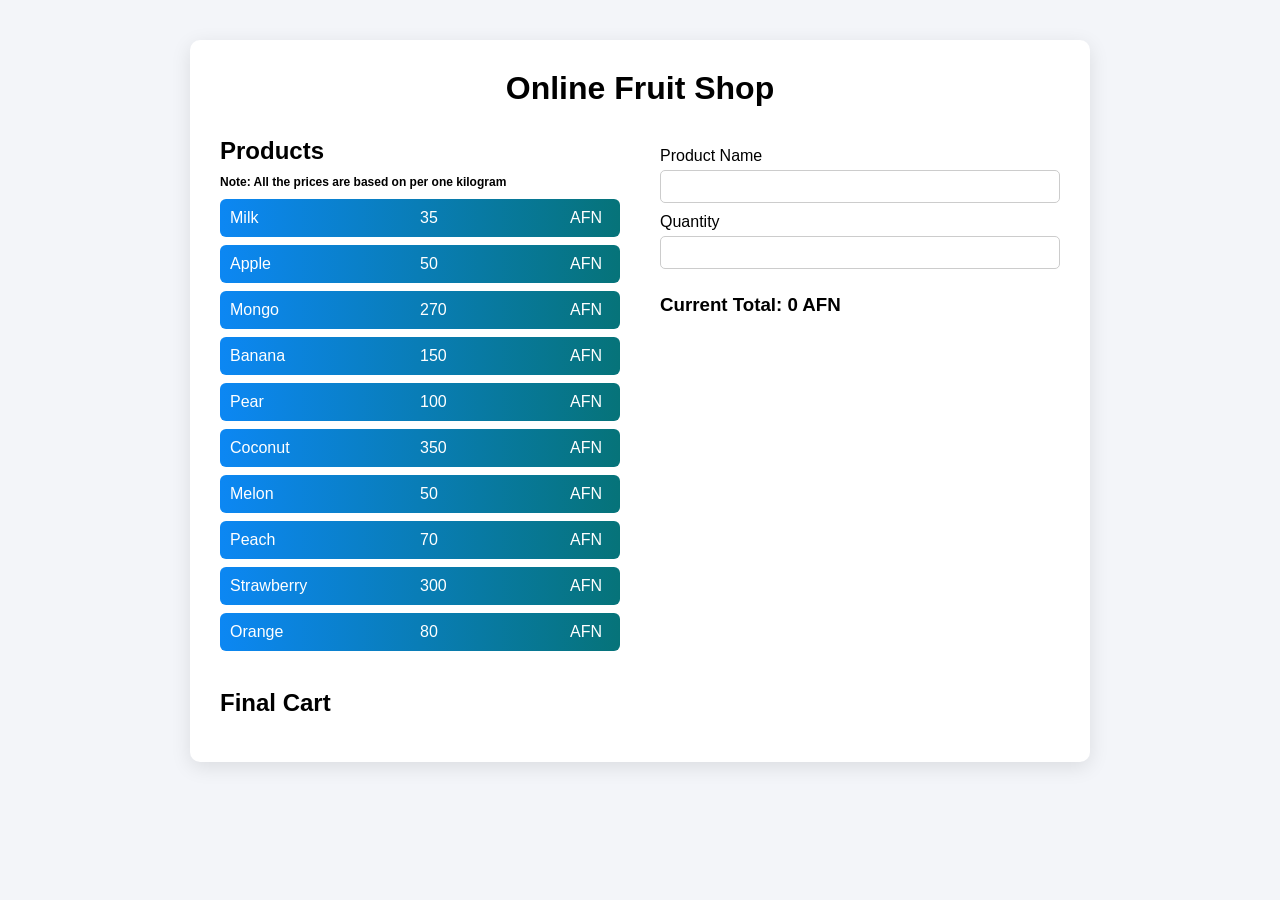
==== index.html @ 6a2f4b28 "Initial commit, will work on the rest of the project later on" ====
<!DOCTYPE html>
<html lang="en">
<head>
    <meta charset="UTF-8">
    <meta name="viewport" content="width=device-width, initial-scale=1.0">
    <title> Online Shop</title>
    <link rel="stylesheet" href="style.css">
</head>
<body>
    <div id="container">
        <h1>Online Fruit Shop</h1>
        <div id="ProductsContainer">
            <div id="products">
                <h2>Products</h2>
                <h6>Note: All the prices are based on per one kilogram</h6>
                <ul id="productList"></ul>
            </div>
            <div id="purchasing">
                <label for="">Product Name</label>
                <input type="text" id="productName">

                <label for="">Quantity</label>
                <input type="number" id="productQuantity">



                <p id="message"></p>
                <h3>Current Total: 
                    <span id="total">0</span>
                    AFN
                </h3>
            </div>
        </div>

        <div class="result">
            <h2>Final Cart</h2>
            <ul id="finalList"></ul>
            <h3 id="finalTotal"></h3>
        </div>
    </div>
    <script src="script.js"></script>
</body>
</html>
---- style.css ----
/* Reset */
*{
    box-sizing: border-box;
    margin:0;
    padding:0;
}

/* Page */
body{
    font-family: Arial, Helvetica, sans-serif;
    background:#f3f5f9;
    padding:40px;
}

/* Main container */
#container{
    max-width:900px;
    margin:auto;
    background:white;
    padding:30px;
    border-radius:10px;
    box-shadow:0 5px 20px rgba(0,0,0,0.1);
}

/* Title */
h1{
    text-align:center;
    margin-bottom:30px;
}

/* Products + Purchasing layout */
#ProductsContainer{
    display:flex;
    gap:40px;
    margin-bottom:30px;
}

/* Products section */
#products{
    flex:1;
}

#products h2{
    margin-bottom:10px;
}
#products h6{
    margin-bottom:10px;
    font-size: 12px;
}

#productList{
    list-style:none;
}

#productList li{
    background: linear-gradient(to right, #0c87f3, #067379);    color: white;
    padding:10px;
    margin-bottom:8px;
    border-radius:6px;
}

/* Purchasing section */
#purchasing{
    flex:1;
    display:flex;
    flex-direction:column;
}

#purchasing label{
    margin-top:10px;
    margin-bottom:5px;
}

#purchasing input{
    padding:8px;
    border-radius:5px;
    border:1px solid #ccc;
}

/* Message */
#message{
    margin-top:10px;
    color:#e74c3c;
}

/* Current total */
#purchasing h3{
    margin-top:15px;
}

/* Result cart */
.result{
    margin-top:20px;
}

#finalList{
    list-style:none;
    margin-top:10px;
}

#finalList li{
    padding:10px;
    border-bottom:1px solid #ddd;
}

/* Final total */
#finalTotal{
    margin-top:15px;
    font-size:18px;
    font-weight:bold;
}
.productItem{
    display: flex;
    justify-content: space-between;
    padding: 6px 10px;
}
.name{
    width:120px;
}

.price{
    width:80px;
}

.currency{
    width:40px;
}
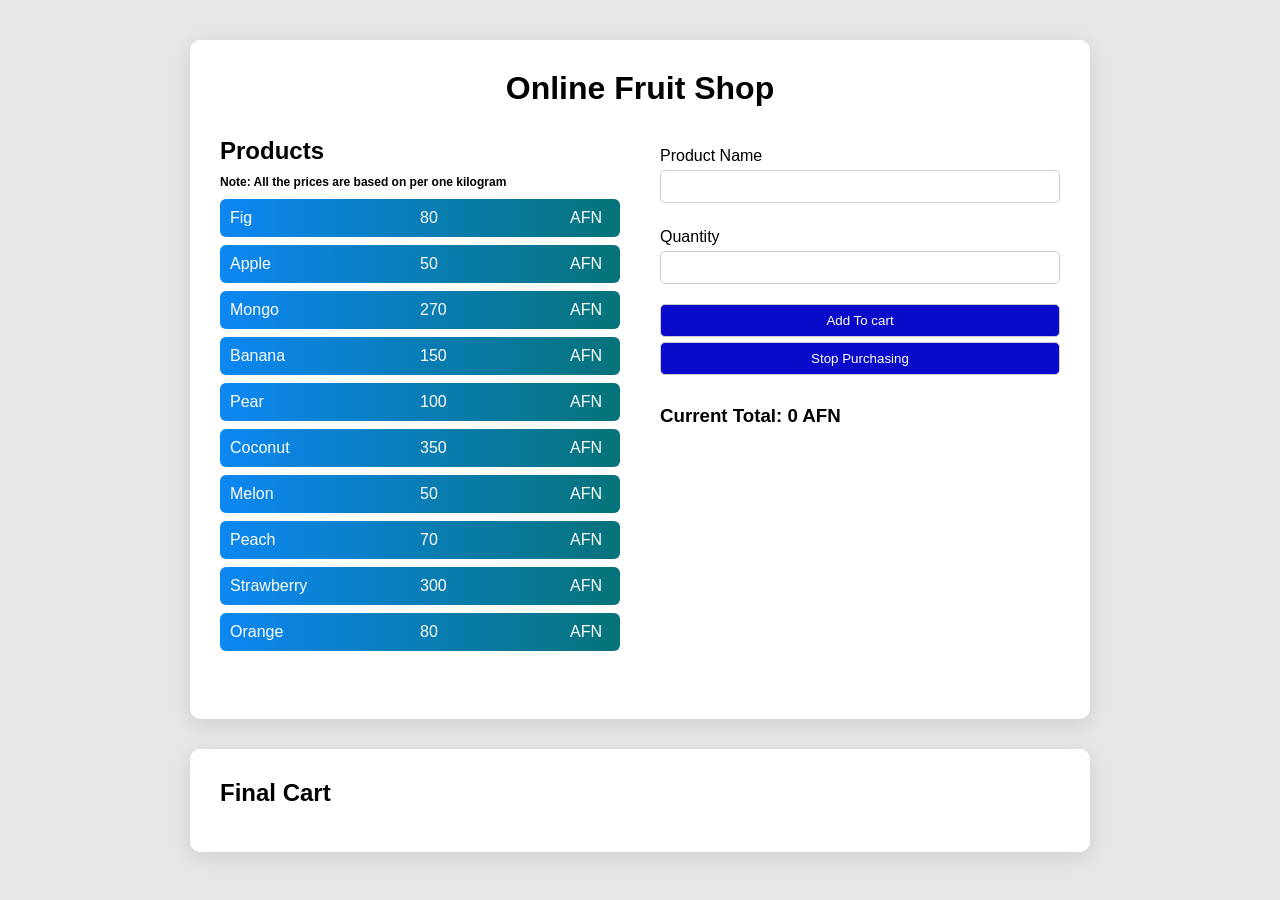
==== commit f6a6e8dd: "Second commit. Wrote some codes, added features to the files and also styles." ====
--- a/index.html
+++ b/index.html
@@ -18,9 +18,14 @@
             <div id="purchasing">
                 <label for="">Product Name</label>
                 <input type="text" id="productName">
+                <small>Wrong Entry!. Kinldy select fruits from the list</small>
 
                 <label for="">Quantity</label>
                 <input type="number" id="productQuantity">
+
+                <button id="addToCart">Add To cart</button>
+
+                <button id="stopPurchasing">Stop Purchasing</button>
 
 
 
@@ -32,11 +37,11 @@
             </div>
         </div>
 
-        <div class="result">
-            <h2>Final Cart</h2>
-            <ul id="finalList"></ul>
-            <h3 id="finalTotal"></h3>
-        </div>
+    </div>
+    <div class="result">
+        <h2>Final Cart</h2>
+        <ul id="finalList"></ul>
+        <h3 id="finalTotal"></h3>
     </div>
     <script src="script.js"></script>
 </body>
--- a/style.css
+++ b/style.css
@@ -8,7 +8,7 @@
 /* Page */
 body{
     font-family: Arial, Helvetica, sans-serif;
-    background:#f3f5f9;
+    background:#e7e6e6;
     padding:40px;
 }
 
@@ -20,6 +20,7 @@
     padding:30px;
     border-radius:10px;
     box-shadow:0 5px 20px rgba(0,0,0,0.1);
+    margin-bottom: 30px;
 }
 
 /* Title */
@@ -77,6 +78,34 @@
     border:1px solid #ccc;
 }
 
+#purchasing small{
+    visibility: hidden;
+}
+
+/* button styles*/
+#addToCart, #stopPurchasing{
+    padding:8px;
+    border-radius:5px;
+    border:1px solid #ccc;
+    margin-bottom:5px;
+    background-color: rgb(10, 10, 202);
+    color: white;
+}
+
+#addToCart{
+    margin-top: 20px;
+}
+
+#addToCart:hover{
+    background-color: rgb(2, 2, 105);
+    cursor: pointer;
+}
+#stopPurchasing:hover{
+    background-color: rgb(2, 2, 105);
+    cursor: pointer;
+}
+
+
 /* Message */
 #message{
     margin-top:10px;
@@ -90,7 +119,12 @@
 
 /* Result cart */
 .result{
-    margin-top:20px;
+    max-width:900px;
+    margin:auto;
+    background:white;
+    padding:30px;
+    border-radius:10px;
+    box-shadow:0 5px 20px rgba(0,0,0,0.1);
 }
 
 #finalList{
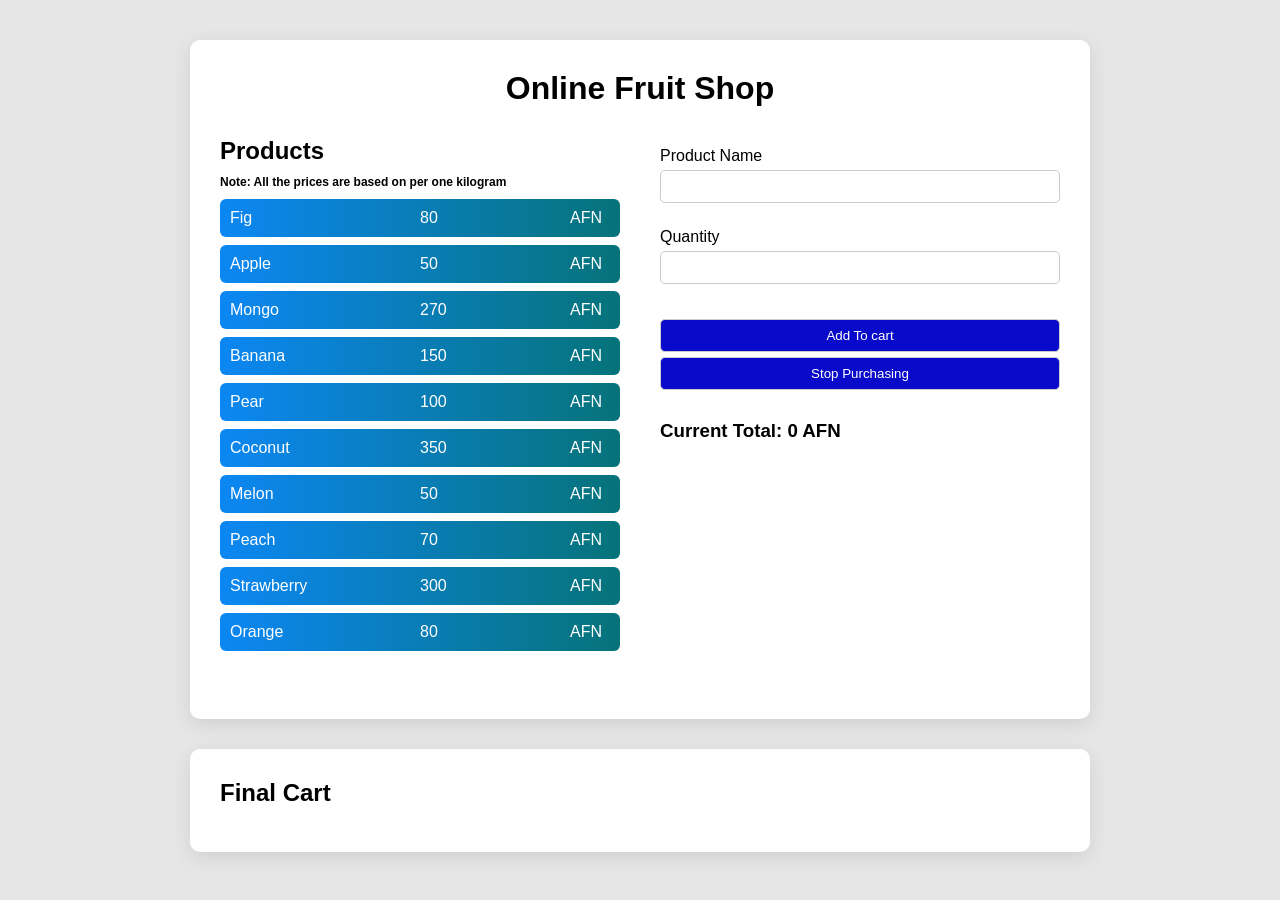
==== commit ace8a74d: "Third commit, Fixed some bugs, added some functionalities and styles to the page, and worked on some" ====
--- a/index.html
+++ b/index.html
@@ -22,6 +22,7 @@
 
                 <label for="">Quantity</label>
                 <input type="number" id="productQuantity">
+                <small id="invalidNumberError">Please enter a value more than 0</small>
 
                 <button id="addToCart">Add To cart</button>
 
@@ -34,6 +35,7 @@
                     <span id="total">0</span>
                     AFN
                 </h3>
+                <ul id="purchaseList"></ul>
             </div>
         </div>
 
--- a/style.css
+++ b/style.css
@@ -59,6 +59,7 @@
     margin-bottom:8px;
     border-radius:6px;
 }
+
 
 /* Purchasing section */
 #purchasing{
@@ -158,4 +159,29 @@
 
 .currency{
     width:40px;
-}+}
+
+/* Purchase list items */
+#purchaseList li{
+    margin-top: 10px;
+    background: #0c87f3;    color: white;
+    padding:10px;
+    margin-bottom:8px;
+    border-radius:6px;
+    display: flex;
+    justify-content: space-between;
+    transition: all 0.6s ease;
+}
+.highlight{
+    background:#4be77c !important;
+    transition: background 0.8s ease;
+}
+.pricePurchaseList{
+    color: white;
+}
+
+
+/* show quantity error function */
+#invalidNumberError{
+    visibility: hidden;
+}
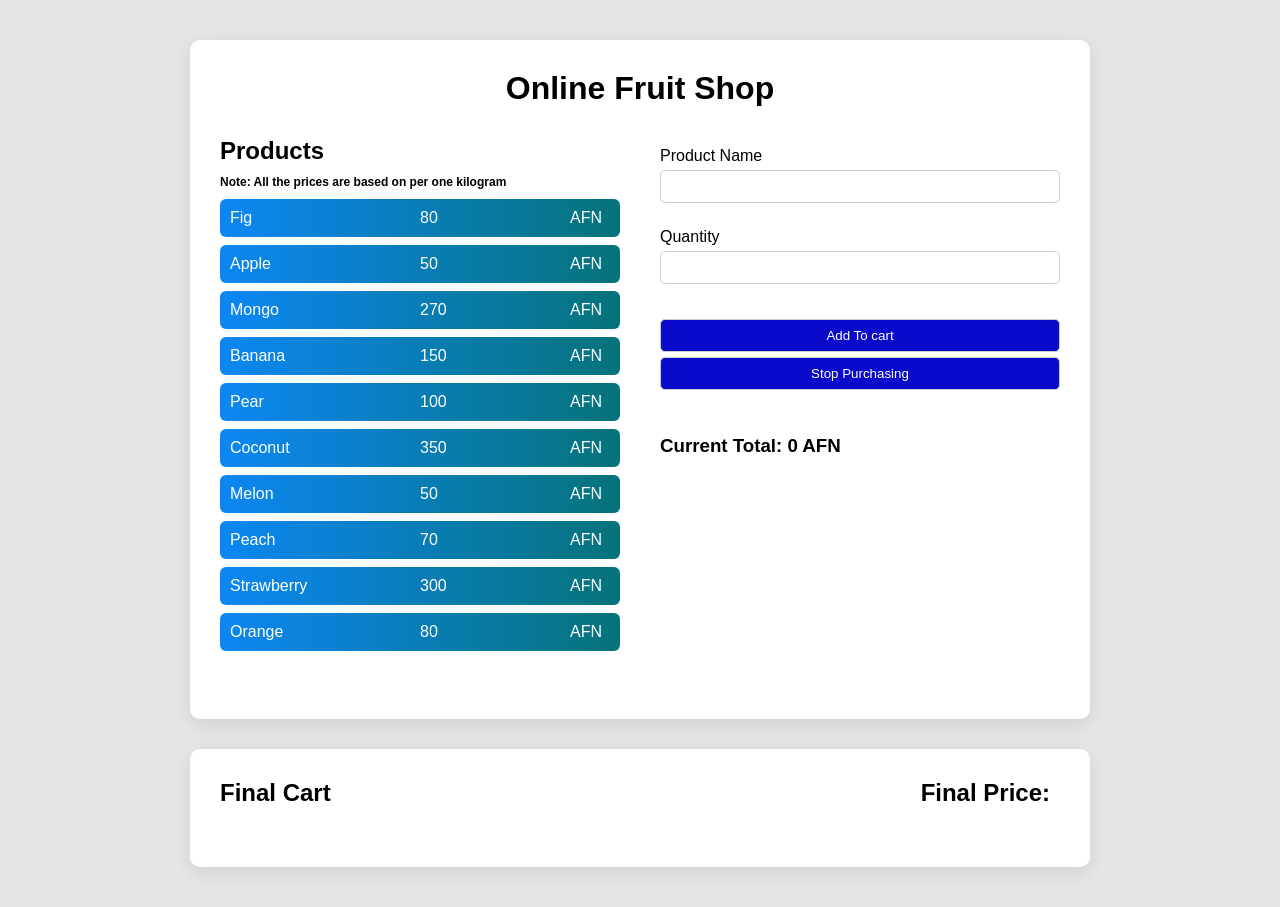
==== commit 45e8323c: "Fourth commit, Trying to finish the project, but still facing challenges. This time debugged some pa" ====
--- a/index.html
+++ b/index.html
@@ -25,8 +25,9 @@
                 <small id="invalidNumberError">Please enter a value more than 0</small>
 
                 <button id="addToCart">Add To cart</button>
-
+                
                 <button id="stopPurchasing">Stop Purchasing</button>
+                <small id="stopPurchasingError">Kinldy, add something to the cart first then click this button</small>
 
 
 
@@ -41,9 +42,14 @@
 
     </div>
     <div class="result">
-        <h2>Final Cart</h2>
+        <div id="finalCartTitels">
+            <h2 id="finalTitle">Final Cart</h2>
+            <div id="finalTotalTitleValueContainer">
+            <h2 id="FinalTotalTitle">Final Price: </h2>
+            <span id="FinalTotalValue"></span>
+            </div>
+        </div>
         <ul id="finalList"></ul>
-        <h3 id="finalTotal"></h3>
     </div>
     <script src="script.js"></script>
 </body>
--- a/style.css
+++ b/style.css
@@ -185,3 +185,47 @@
 #invalidNumberError{
     visibility: hidden;
 }
+/* final cart styles */
+#finalCartTitels{
+    display: flex;
+    justify-content: space-between;
+    width: 100%;
+    margin-bottom:30px ;
+}
+
+
+#finalTotalTitleValueContainer{
+    display: flex;
+    justify-content: center; 
+    align-items: center;       
+    gap: 10px;
+}
+#FinalTotalValue{
+    font-size: 22px;
+    font-weight: 700;
+}
+
+.finalCartItems{
+    margin-top: 10px;
+    background: #0c87f3;    color: white;
+    padding:10px;
+    margin-bottom:8px;
+    border-radius:6px;
+    display: flex;
+    justify-content: space-between;
+    transition: all 0.6s ease;
+}
+
+/* remove btn style */
+.removeBtn{
+    background-color: white;
+    font-size: 14px;
+    cursor: pointer;
+}
+.removeBtn:hover{
+   background-color: #3f0202;
+    
+}
+#stopPurchasingError  {
+    visibility: hidden
+}
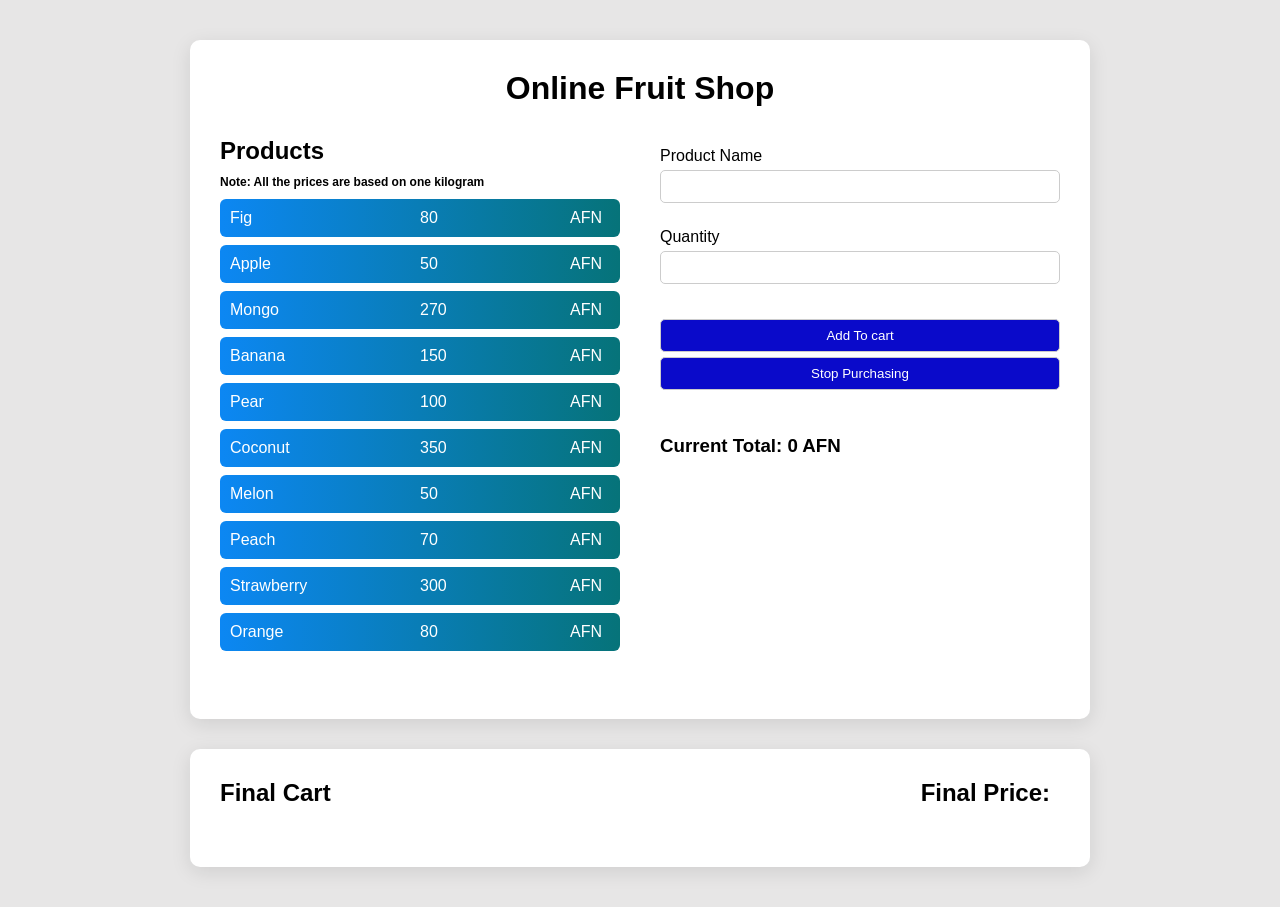
==== commit e1f3c4d2: "Completed the functionalities of the project. Just the remaining part and the most important one is " ====
--- a/index.html
+++ b/index.html
@@ -12,7 +12,7 @@
         <div id="ProductsContainer">
             <div id="products">
                 <h2>Products</h2>
-                <h6>Note: All the prices are based on per one kilogram</h6>
+                <h6>Note: All the prices are based on one kilogram</h6>
                 <ul id="productList"></ul>
             </div>
             <div id="purchasing">
--- a/style.css
+++ b/style.css
@@ -228,4 +228,7 @@
 }
 #stopPurchasingError  {
     visibility: hidden
-}+}
+
+
+
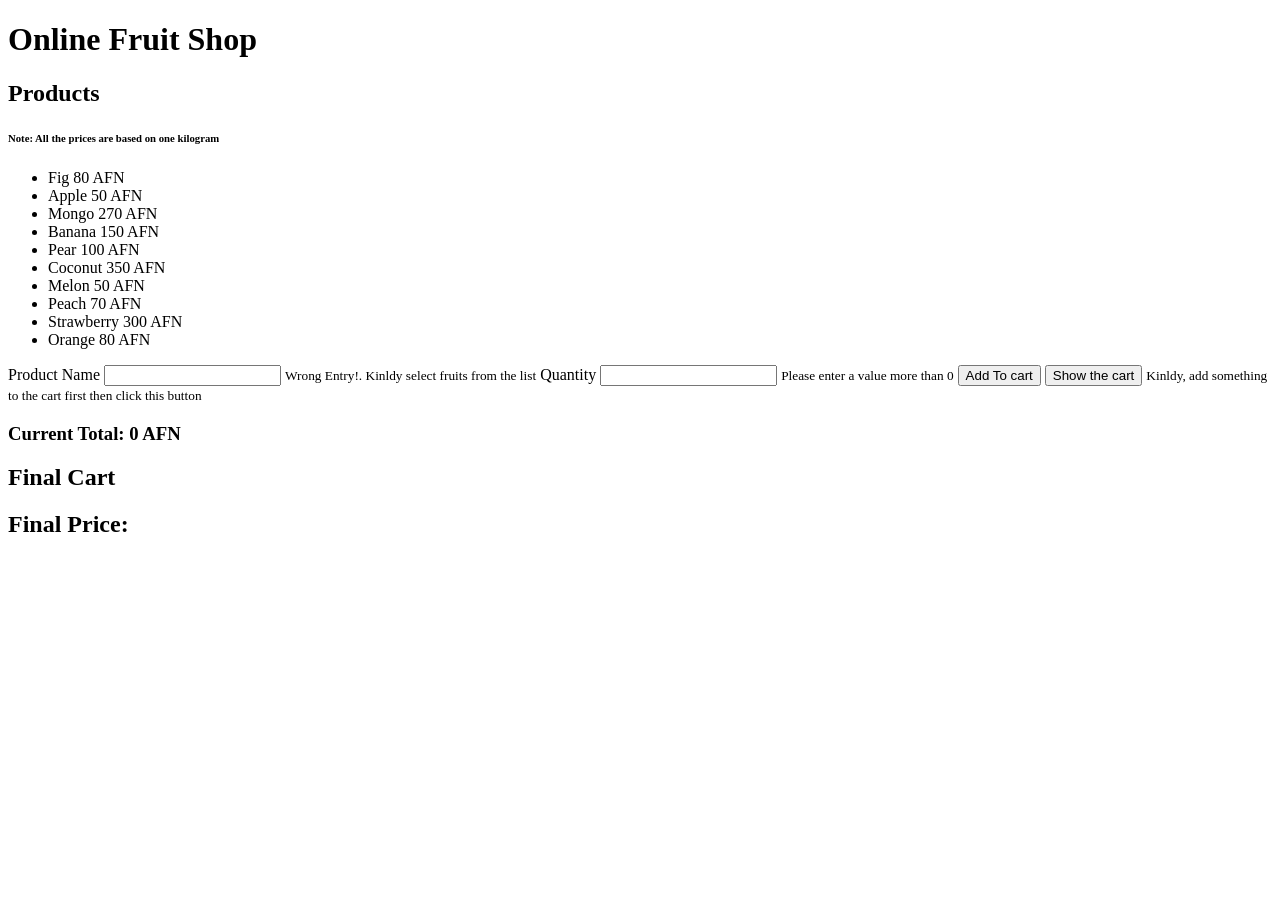
==== commit 2401d1f7: "created the layout of the payment page, but still did not put any design yet. Debugged the parts of " ====
--- a/index.html
+++ b/index.html
@@ -26,7 +26,7 @@
 
                 <button id="addToCart">Add To cart</button>
                 
-                <button id="stopPurchasing">Stop Purchasing</button>
+                <button id="stopPurchasing">Show the cart</button>
                 <small id="stopPurchasingError">Kinldy, add something to the cart first then click this button</small>
 
 
@@ -42,13 +42,16 @@
 
     </div>
     <div class="result">
+
         <div id="finalCartTitels">
             <h2 id="finalTitle">Final Cart</h2>
             <div id="finalTotalTitleValueContainer">
             <h2 id="FinalTotalTitle">Final Price: </h2>
             <span id="FinalTotalValue"></span>
             </div>
+
         </div>
+
         <ul id="finalList"></ul>
     </div>
     <script src="script.js"></script>
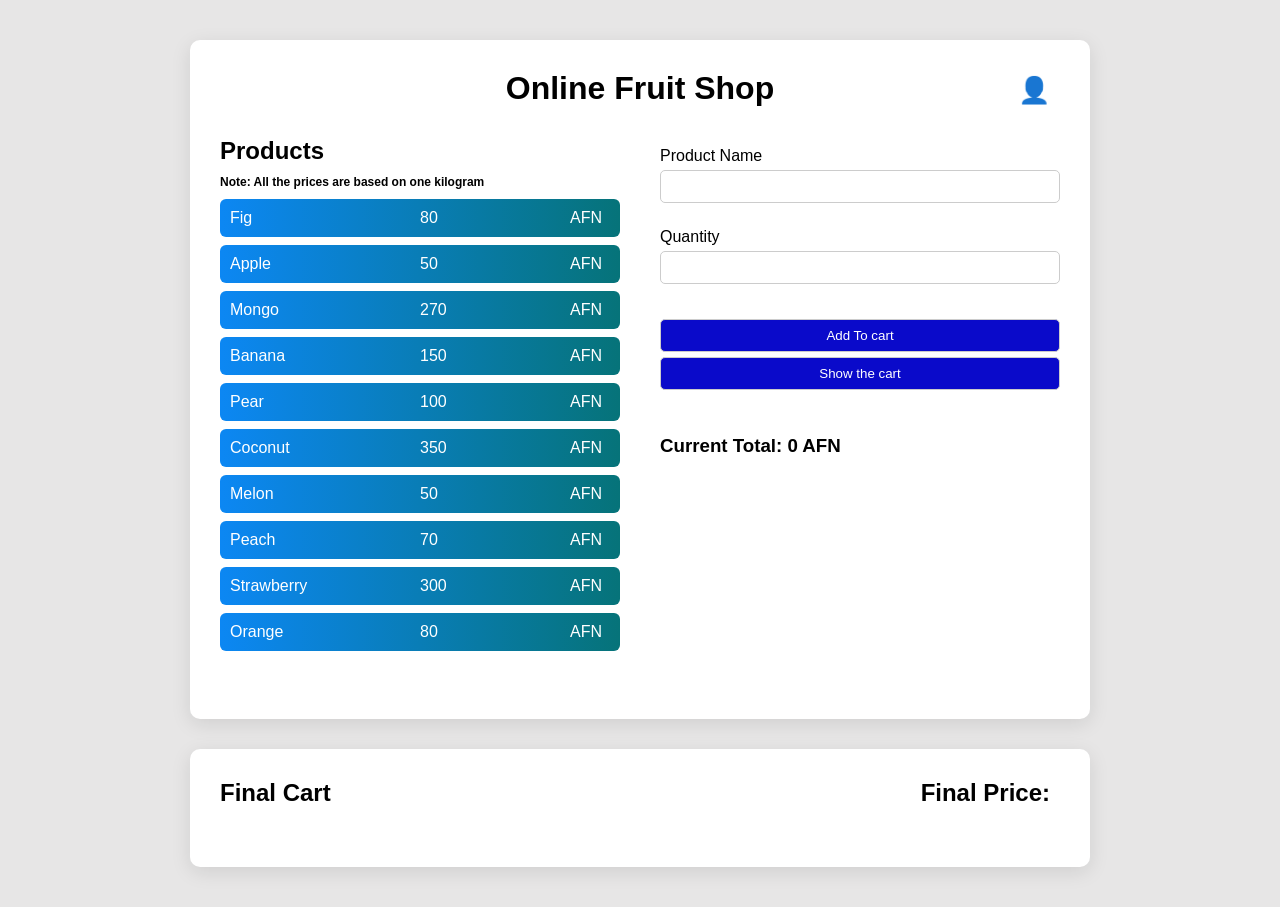
==== commit a7d44631: "worked on the payment page and debugged some parts of the project" ====
--- a/index.html
+++ b/index.html
@@ -8,7 +8,22 @@
 </head>
 <body>
     <div id="container">
+
         <h1>Online Fruit Shop</h1>
+
+        <span id="userIcon">👤</span>
+
+
+<div id="adminSmallPage">
+    <h2>Admin section</h2>
+    <input type="text" id="adminCode" placeholder="Enter hidden code">
+    <input type="password" id="adminPassword" placeholder="Enter password">
+    <button id="adminSubmit">Submit</button>
+</div>
+
+
+
+
         <div id="ProductsContainer">
             <div id="products">
                 <h2>Products</h2>
--- a/style.css
+++ b/style.css
@@ -0,0 +1,313 @@
+/* Reset */
+*{
+    box-sizing: border-box;
+    margin:0;
+    padding:0;
+}
+
+/* Page */
+body{
+    font-family: Arial, Helvetica, sans-serif;
+    background:#e7e6e6;
+    padding:40px;
+}
+
+/* Main container */
+#container{
+    max-width:900px;
+    margin:auto;
+    background:white;
+    padding:30px;
+    border-radius:10px;
+    box-shadow:0 5px 20px rgba(0,0,0,0.1);
+    margin-bottom: 30px;
+    position: relative;
+}
+
+/* Title */
+h1{
+    text-align:center;
+    margin-bottom:30px;
+}
+
+/* adminIcon */
+/* user profile icon */
+#userIcon{
+    position:absolute;
+    right:40px;
+    top:35px;
+    font-size:26px;
+}
+#userIcon:hover{
+    cursor: pointer;
+    font-size: 30px;
+}
+
+/* Products + Purchasing layout */
+#ProductsContainer{
+    display:flex;
+    gap:40px;
+    margin-bottom:30px;
+}
+
+/* Products section */
+#products{
+    flex:1;
+}
+
+#products h2{
+    margin-bottom:10px;
+}
+
+#products h6{
+    margin-bottom:10px;
+    font-size: 12px;
+}
+
+#productList{
+    list-style:none;
+}
+
+#productList li{
+    background: linear-gradient(to right, #0c87f3, #067379);
+    color: white;
+    padding:10px;
+    margin-bottom:8px;
+    border-radius:6px;
+}
+
+/* Purchasing section */
+#purchasing{
+    flex:1;
+    display:flex;
+    flex-direction:column;
+}
+
+#purchasing label{
+    margin-top:10px;
+    margin-bottom:5px;
+}
+
+#purchasing input{
+    padding:8px;
+    border-radius:5px;
+    border:1px solid #ccc;
+}
+
+#purchasing small{
+    visibility: hidden;
+}
+
+/* button styles*/
+#addToCart, #stopPurchasing{
+    padding:8px;
+    border-radius:5px;
+    border:1px solid #ccc;
+    margin-bottom:5px;
+    background-color: rgb(10, 10, 202);
+    color: white;
+}
+
+#addToCart{
+    margin-top: 20px;
+}
+
+#addToCart:hover{
+    background-color: rgb(2, 2, 105);
+    cursor: pointer;
+}
+
+#stopPurchasing:hover{
+    background-color: rgb(2, 2, 105);
+    cursor: pointer;
+}
+
+/* Message */
+#message{
+    margin-top:10px;
+    color:#e74c3c;
+}
+
+/* Current total */
+#purchasing h3{
+    margin-top:15px;
+}
+
+/* Result cart */
+.result{
+    max-width:900px;
+    margin:auto;
+    background:white;
+    padding:30px;
+    border-radius:10px;
+    box-shadow:0 5px 20px rgba(0,0,0,0.1);
+}
+
+#finalList{
+    list-style:none;
+    margin-top:10px;
+}
+
+#finalList li{
+    padding:10px;
+    border-bottom:1px solid #ddd;
+}
+
+/* Final total */
+#finalTotal{
+    margin-top:15px;
+    font-size:18px;
+    font-weight:bold;
+}
+
+.productItem{
+    display: flex;
+    justify-content: space-between;
+    padding: 6px 10px;
+}
+
+.name{
+    width:120px;
+}
+
+.price{
+    width:80px;
+}
+
+.currency{
+    width:40px;
+}
+
+/* Purchase list items */
+#purchaseList li{
+    margin-top: 10px;
+    background: #0c87f3;
+    color: white;
+    padding:10px;
+    margin-bottom:8px;
+    border-radius:6px;
+    display: flex;
+    justify-content: space-between;
+    transition: all 0.6s ease;
+}
+
+.highlight{
+    background:#4be77c !important;
+    transition: background 0.8s ease;
+}
+
+.pricePurchaseList{
+    color: white;
+}
+
+/* show quantity error function */
+#invalidNumberError{
+    visibility: hidden;
+}
+
+/* final cart styles */
+#finalCartTitels{
+    display: flex;
+    justify-content: space-between;
+    width: 100%;
+    margin-bottom:30px ;
+}
+
+#finalTotalTitleValueContainer{
+    display: flex;
+    justify-content: center; 
+    align-items: center;       
+    gap: 10px;
+}
+
+#FinalTotalValue{
+    font-size: 22px;
+    font-weight: 700;
+}
+
+.finalCartItems{
+    margin-top: 10px;
+    background: #0c87f3;
+    color: white;
+    padding:10px;
+    margin-bottom:8px;
+    border-radius:6px;
+    display: flex;
+    justify-content: space-between;
+    transition: all 0.6s ease;
+}
+
+/* remove btn style */
+.removeBtn{
+    background-color: white;
+    font-size: 14px;
+    cursor: pointer;
+}
+
+.removeBtn:hover{
+   background-color: #3f0202;
+}
+
+#stopPurchasingError{
+    visibility: hidden;
+}
+
+/* purchase button styles */
+#purchaseButtonContainer{
+    display: flex;
+    justify-content: center;
+}
+#purchaseButton{
+    padding:8px;
+    border-radius:5px;
+    border:1px solid #ccc;
+    margin-bottom:5px;
+    background-color: rgb(10, 10, 202);
+    color: white;
+    width: 400px;
+}
+#purchaseButton:hover{
+    cursor: pointer;
+    background-color: rgb(2, 2, 105);
+
+}
+
+
+
+/* admin small page section */
+#adminSmallPage{
+    position: absolute;
+    top: 60px; /* کمی پایین تر از آیکن */
+    right: 20px;
+    background: #fff;
+    padding: 15px;
+    border-radius: 8px;
+    box-shadow: 0 2px 15px rgba(0,0,0,0.2);
+    display: none; /* ابتدا مخفی است */
+    flex-direction: column;
+    gap: 10px;
+    width: 200px;
+    z-index: 100;
+}
+#adminSmallPage{
+    font-size: 10px;
+    font-weight: 700;
+}
+
+  #adminSmallPage input{
+    padding: 8px;
+    border-radius: 5px;
+    border:1px solid #ccc;
+} 
+
+#adminSmallPage button{
+    padding: 8px;
+    border-radius:5px;
+    border:1px solid #ccc;
+    background-color: rgb(10, 10, 202);
+    color: white;
+    cursor: pointer;
+}
+#adminSmallPage button:hover{
+    background-color: rgb(2, 2, 105);
+} 
